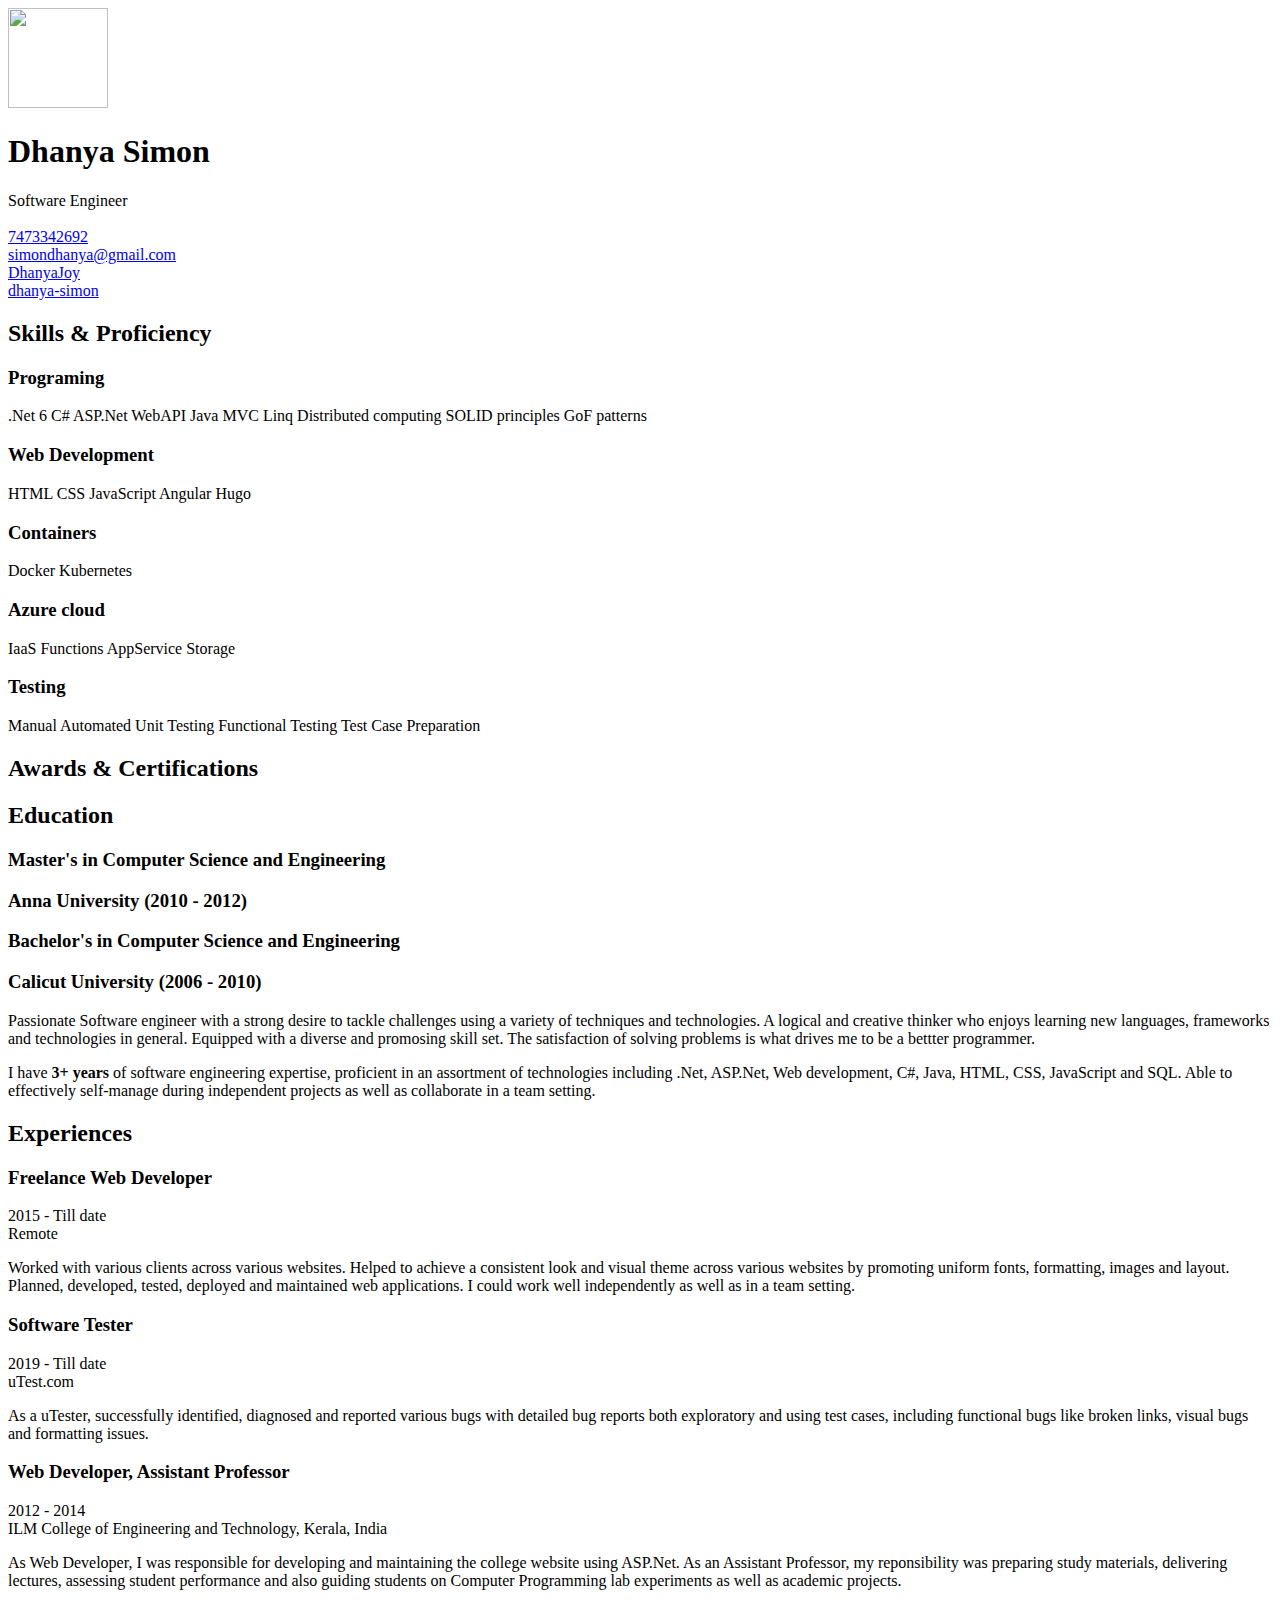
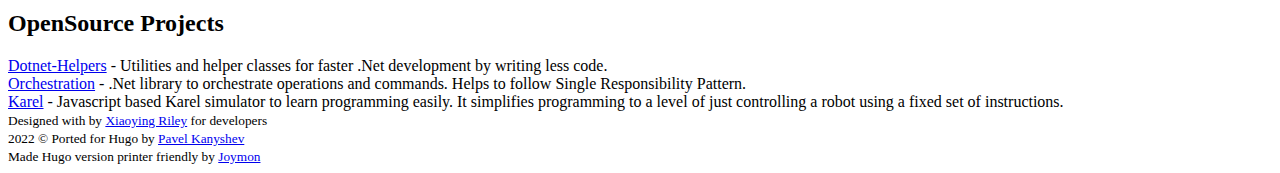
==== index.html @ e0ff5de4 "deploy: 577ab4c03531d220ed5230a04d14c4b8bf893b66" ====
<!doctype html><html lang=en><head><meta name=generator content="Hugo 0.74.2"><title>Dhanya - Single page resume</title><meta charset=utf-8><meta http-equiv=x-ua-compatible content="IE=edge"><meta name=viewport content="width=device-width,initial-scale=1"><meta name=description content="Hugo Responsive Resume/CV Theme for Developers"><meta name=author content="Pavel Kanyshev"><link rel="shortcut icon" href=favicon.ico><link href="https://fonts.googleapis.com/css?family=Roboto:400,500,400italic,300italic,300,500italic,700,700italic,900,900italic" rel=stylesheet type=text/css><link rel=stylesheet href=https://dhanyajoy.github.io/single-page-resume/assets/plugins/bootstrap/css/bootstrap.min.css media=screen><link rel=stylesheet href=https://dhanyajoy.github.io/single-page-resume/assets/plugins/font-awesome/css/font-awesome.css><link id=theme-style rel=stylesheet href=https://dhanyajoy.github.io/single-page-resume/assets/css/styles.css><link id=theme-style rel=stylesheet href=https://dhanyajoy.github.io/single-page-resume/assets/css/styles-1.css><link rel=stylesheet href=/single-page-resume/scss/print.css><script type=application/javascript>var doNotTrack=false;if(!doNotTrack){window.ga=window.ga||function(){(ga.q=ga.q||[]).push(arguments)};ga.l=+new Date;ga('create','UA-XXXXXXX-Y','auto');ga('send','pageview');}</script><script async src=https://www.google-analytics.com/analytics.js></script></head><body><div class=wrapper><div class=sidebar-wrapper><div class=profile-container><img class="profile img-circle" src=https://dhanyajoy.github.io/single-page-resume/assets/images/profile.png alt height=100px width=100px><h1 class=name>Dhanya Simon</h1><div class=tagline>Software Engineer</div><br><i class="fa fa-phone"></i><a href=tel:7473342692>7473342692</a><br><i class="fa fa-envelope"></i><a href=mailto:simondhanya@gmail.com>simondhanya@gmail.com</a></div><div class="contact-container container-block"><div class="list-unstyled contact-list"><i class="fa fa-github"></i><a href=https://github.com/DhanyaJoy>DhanyaJoy</a><br><i class="fa fa-linkedin"></i><a href=https://www.linkedin.com/in/dhanya-simon-265a6922/>dhanya-simon</a><br></div></div><div class="contact-container container-block"><h2 class=container-block-title>Skills & Proficiency</h2><div class=item><h3 class=level-title>Programing</h3><span class="label label-info">.Net 6</span>
<span class="label label-info">C#</span>
<span class="label label-info">ASP.Net WebAPI</span>
<span class="label label-info">Java</span>
<span class="label label-info">MVC</span>
<span class="label label-info">Linq</span>
<span class="label label-info">Distributed computing</span>
<span class="label label-info">SOLID principles</span>
<span class="label label-info">GoF patterns</span></div><div class=item><h3 class=level-title>Web Development</h3><span class="label label-info">HTML</span>
<span class="label label-info">CSS</span>
<span class="label label-info">JavaScript</span>
<span class="label label-info">Angular</span>
<span class="label label-info">Hugo</span></div><div class=item><h3 class=level-title>Containers</h3><span class="label label-info">Docker</span>
<span class="label label-info">Kubernetes</span></div><div class=item><h3 class=level-title>Azure cloud</h3><span class="label label-info">IaaS</span>
<span class="label label-info">Functions</span>
<span class="label label-info">AppService</span>
<span class="label label-info">Storage</span></div><div class=item><h3 class=level-title>Testing</h3><span class="label label-info">Manual</span>
<span class="label label-info">Automated Unit Testing</span>
<span class="label label-info">Functional Testing</span>
<span class="label label-info">Test Case Preparation</span></div></div><div class="language-container container-block"><h2 class=container-block-title>Awards & Certifications</h2></div><div class="education-container container-block"><h2 class=container-block-title>Education</h2><div class=item><h3 class=degree>Master's in Computer Science and Engineering</h3><h3 class=meta>Anna University (2010 - 2012)</h3></div><div class=item><h3 class=degree>Bachelor's in Computer Science and Engineering</h3><h3 class=meta>Calicut University (2006 - 2010)</h3></div></div></div><div class=main-wrapper><section class="section summary-section"><div class=summary><p><p>Passionate Software engineer with a strong desire to tackle challenges using a variety of techniques and technologies. A logical and creative thinker who enjoys learning new languages, frameworks and technologies in general. Equipped with a diverse and promosing skill set. The satisfaction of solving problems is what drives me to be a bettter programmer.</p><p>I have <strong>3+ years</strong> of software engineering expertise, proficient in an assortment of technologies including .Net, ASP.Net, Web development, C#, Java, HTML, CSS, JavaScript and SQL. Able to effectively self-manage during independent projects as well as collaborate in a team setting.</p></p></div></section><div class=hidden></div><div class=hidden></div><section class="section experiences-section"><h2 class=section-title><i class="fa fa-briefcase"></i>Experiences</h2><div class=item><div class=meta><div class=upper-row><h3 class=job-title>Freelance Web Developer</h3><div class=time>2015 - Till date</div></div><div class=company>Remote</div></div><div class=details><p>Worked with various clients across various websites. Helped to achieve a consistent look and visual theme across various websites by promoting uniform fonts, formatting, images and layout. Planned, developed, tested, deployed and maintained web applications. I could work well independently as well as in a team setting.</p></div></div><div class=item><div class=meta><div class=upper-row><h3 class=job-title>Software Tester</h3><div class=time>2019 - Till date</div></div><div class=company>uTest.com</div></div><div class=details><p>As a uTester, successfully identified, diagnosed and reported various bugs with detailed bug reports both exploratory and using test cases, including functional bugs like broken links, visual bugs and formatting issues.</p></div></div><div class=item><div class=meta><div class=upper-row><h3 class=job-title>Web Developer, Assistant Professor</h3><div class=time>2012 - 2014</div></div><div class=company>ILM College of Engineering and Technology, Kerala, India</div></div><div class=details><p>As Web Developer, I was responsible for developing and maintaining the college website using ASP.Net. As an Assistant Professor, my reponsibility was preparing study materials, delivering lectures, assessing student performance and also guiding students on Computer Programming lab experiments as well as academic projects.</p></div></div></section><section class="section projects-section"><h2 class=section-title><i class="fa fa-archive"></i>OpenSource Projects</h2><div class=item><span class=project-title><a href=https://github.com/joymon/dotnet-helpers>Dotnet-Helpers</a></span> - <span class=project-tagline>Utilities and helper classes for faster .Net development by writing less code.</span></div><div class=item><span class=project-title><a href=https://github.com/joymon/Orchestration>Orchestration</a></span> - <span class=project-tagline>.Net library to orchestrate operations and commands. Helps to follow Single Responsibility Pattern.</span></div><div class=item><span class=project-title><a href=https://github.com/joymon/Karel>Karel</a></span> - <span class=project-tagline>Javascript based Karel simulator to learn programming easily. It simplifies programming to a level of just controlling a robot using a fixed set of instructions.</span></div></section></div></div><footer class=footer><div class=text-center><small class=copyright>Designed with <i class="fa fa-heart"></i>by <a href=http://themes.3rdwavemedia.com target=_blank>Xiaoying Riley</a> for developers</small><br><small class=copyright>2022 &copy; Ported for Hugo by <a href=https://github.com/aerohub target=_blank>Pavel Kanyshev</a></small><br><small class=copyright>Made Hugo version printer friendly by <a href=https://github.com/joymon>Joymon</a></small></div></footer><script type=text/javascript src=https://dhanyajoy.github.io/single-page-resume/assets/plugins/jquery-3.6.0.min.js></script><script type=text/javascript src=https://dhanyajoy.github.io/single-page-resume/assets/plugins/bootstrap/js/bootstrap.min.js></script><script type=text/javascript src=https://dhanyajoy.github.io/single-page-resume/assets/js/main.js></script></body></html>
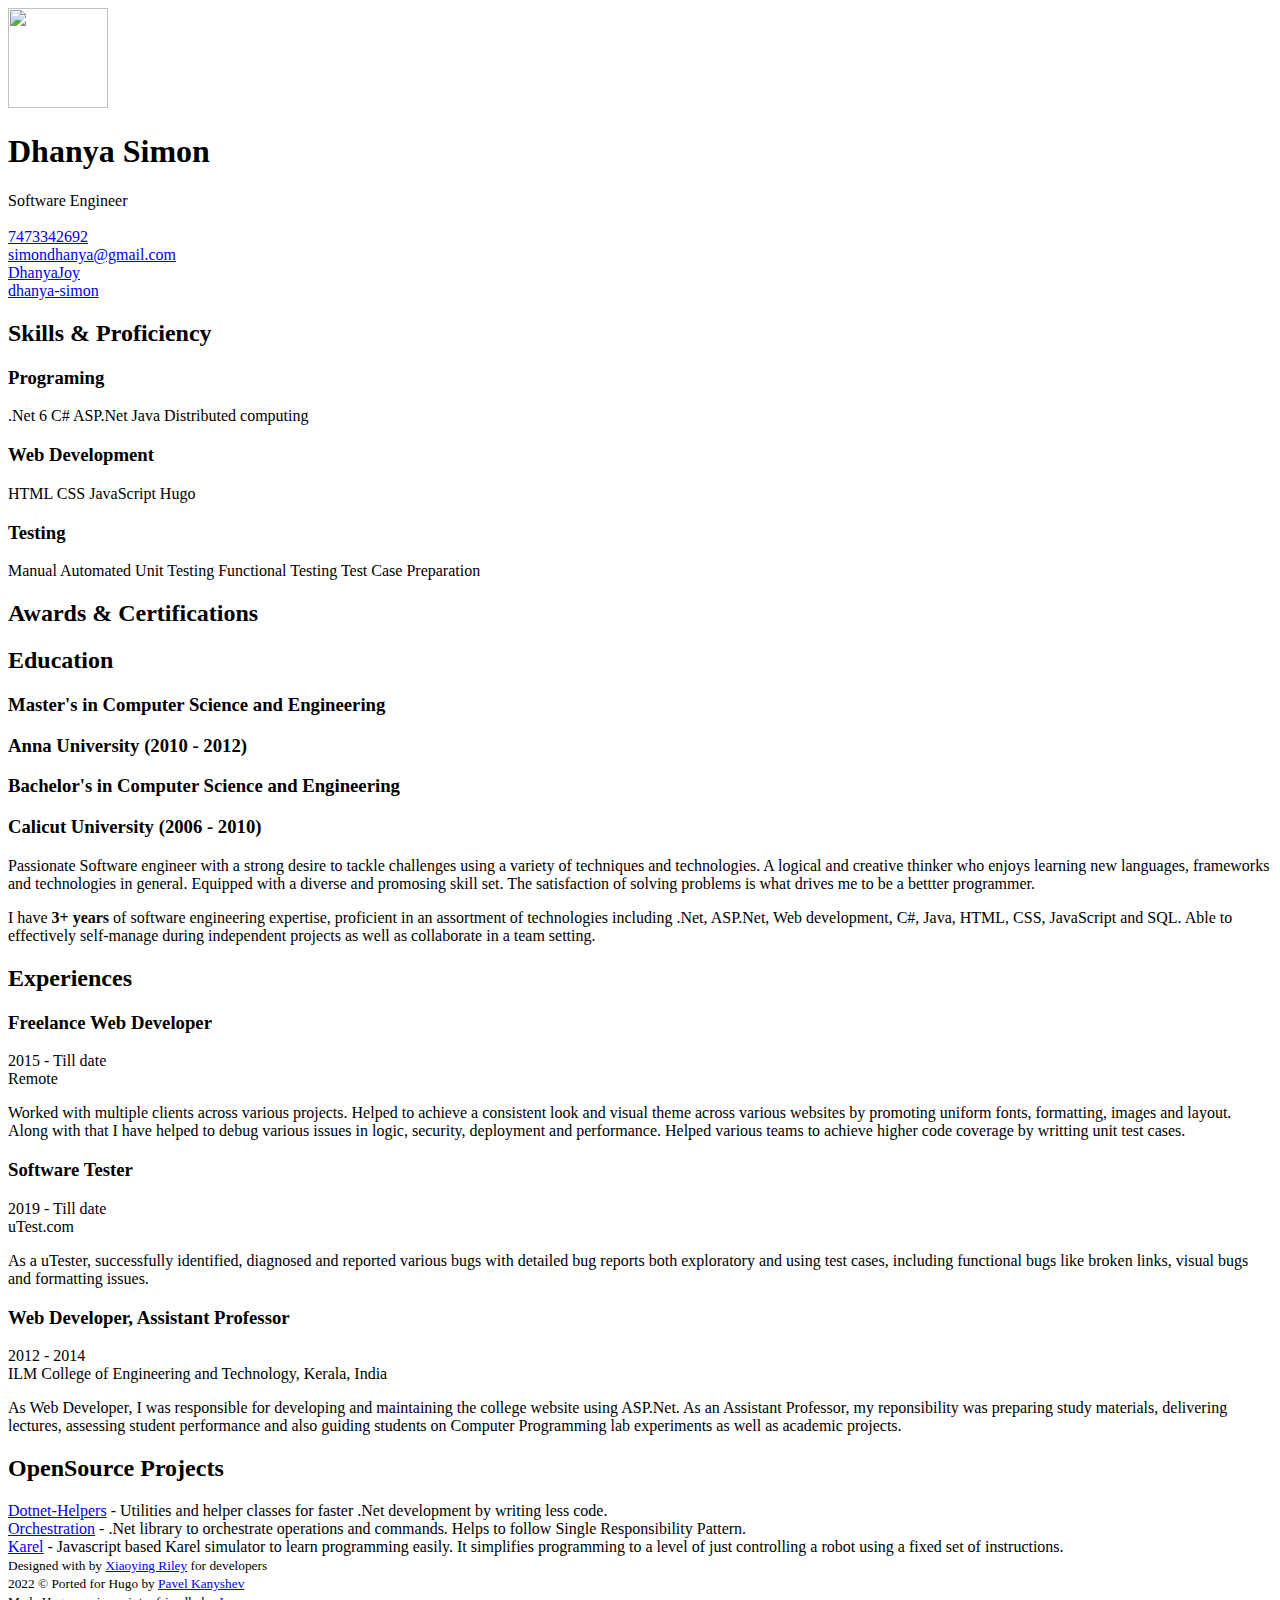
==== commit c6a37cdb: "deploy: 72ad4dbe9fcbbe01ca561e0085a7ff64ce3e8a66" ====
--- a/index.html
+++ b/index.html
@@ -1,20 +1,11 @@
 <!doctype html><html lang=en><head><meta name=generator content="Hugo 0.74.2"><title>Dhanya - Single page resume</title><meta charset=utf-8><meta http-equiv=x-ua-compatible content="IE=edge"><meta name=viewport content="width=device-width,initial-scale=1"><meta name=description content="Hugo Responsive Resume/CV Theme for Developers"><meta name=author content="Pavel Kanyshev"><link rel="shortcut icon" href=favicon.ico><link href="https://fonts.googleapis.com/css?family=Roboto:400,500,400italic,300italic,300,500italic,700,700italic,900,900italic" rel=stylesheet type=text/css><link rel=stylesheet href=https://dhanyajoy.github.io/single-page-resume/assets/plugins/bootstrap/css/bootstrap.min.css media=screen><link rel=stylesheet href=https://dhanyajoy.github.io/single-page-resume/assets/plugins/font-awesome/css/font-awesome.css><link id=theme-style rel=stylesheet href=https://dhanyajoy.github.io/single-page-resume/assets/css/styles.css><link id=theme-style rel=stylesheet href=https://dhanyajoy.github.io/single-page-resume/assets/css/styles-1.css><link rel=stylesheet href=/single-page-resume/scss/print.css><script type=application/javascript>var doNotTrack=false;if(!doNotTrack){window.ga=window.ga||function(){(ga.q=ga.q||[]).push(arguments)};ga.l=+new Date;ga('create','UA-XXXXXXX-Y','auto');ga('send','pageview');}</script><script async src=https://www.google-analytics.com/analytics.js></script></head><body><div class=wrapper><div class=sidebar-wrapper><div class=profile-container><img class="profile img-circle" src=https://dhanyajoy.github.io/single-page-resume/assets/images/profile.png alt height=100px width=100px><h1 class=name>Dhanya Simon</h1><div class=tagline>Software Engineer</div><br><i class="fa fa-phone"></i><a href=tel:7473342692>7473342692</a><br><i class="fa fa-envelope"></i><a href=mailto:simondhanya@gmail.com>simondhanya@gmail.com</a></div><div class="contact-container container-block"><div class="list-unstyled contact-list"><i class="fa fa-github"></i><a href=https://github.com/DhanyaJoy>DhanyaJoy</a><br><i class="fa fa-linkedin"></i><a href=https://www.linkedin.com/in/dhanya-simon-265a6922/>dhanya-simon</a><br></div></div><div class="contact-container container-block"><h2 class=container-block-title>Skills & Proficiency</h2><div class=item><h3 class=level-title>Programing</h3><span class="label label-info">.Net 6</span>
 <span class="label label-info">C#</span>
-<span class="label label-info">ASP.Net WebAPI</span>
+<span class="label label-info">ASP.Net</span>
 <span class="label label-info">Java</span>
-<span class="label label-info">MVC</span>
-<span class="label label-info">Linq</span>
-<span class="label label-info">Distributed computing</span>
-<span class="label label-info">SOLID principles</span>
-<span class="label label-info">GoF patterns</span></div><div class=item><h3 class=level-title>Web Development</h3><span class="label label-info">HTML</span>
+<span class="label label-info">Distributed computing</span></div><div class=item><h3 class=level-title>Web Development</h3><span class="label label-info">HTML</span>
 <span class="label label-info">CSS</span>
 <span class="label label-info">JavaScript</span>
-<span class="label label-info">Angular</span>
-<span class="label label-info">Hugo</span></div><div class=item><h3 class=level-title>Containers</h3><span class="label label-info">Docker</span>
-<span class="label label-info">Kubernetes</span></div><div class=item><h3 class=level-title>Azure cloud</h3><span class="label label-info">IaaS</span>
-<span class="label label-info">Functions</span>
-<span class="label label-info">AppService</span>
-<span class="label label-info">Storage</span></div><div class=item><h3 class=level-title>Testing</h3><span class="label label-info">Manual</span>
+<span class="label label-info">Hugo</span></div><div class=item><h3 class=level-title>Testing</h3><span class="label label-info">Manual</span>
 <span class="label label-info">Automated Unit Testing</span>
 <span class="label label-info">Functional Testing</span>
-<span class="label label-info">Test Case Preparation</span></div></div><div class="language-container container-block"><h2 class=container-block-title>Awards & Certifications</h2></div><div class="education-container container-block"><h2 class=container-block-title>Education</h2><div class=item><h3 class=degree>Master's in Computer Science and Engineering</h3><h3 class=meta>Anna University (2010 - 2012)</h3></div><div class=item><h3 class=degree>Bachelor's in Computer Science and Engineering</h3><h3 class=meta>Calicut University (2006 - 2010)</h3></div></div></div><div class=main-wrapper><section class="section summary-section"><div class=summary><p><p>Passionate Software engineer with a strong desire to tackle challenges using a variety of techniques and technologies. A logical and creative thinker who enjoys learning new languages, frameworks and technologies in general. Equipped with a diverse and promosing skill set. The satisfaction of solving problems is what drives me to be a bettter programmer.</p><p>I have <strong>3+ years</strong> of software engineering expertise, proficient in an assortment of technologies including .Net, ASP.Net, Web development, C#, Java, HTML, CSS, JavaScript and SQL. Able to effectively self-manage during independent projects as well as collaborate in a team setting.</p></p></div></section><div class=hidden></div><div class=hidden></div><section class="section experiences-section"><h2 class=section-title><i class="fa fa-briefcase"></i>Experiences</h2><div class=item><div class=meta><div class=upper-row><h3 class=job-title>Freelance Web Developer</h3><div class=time>2015 - Till date</div></div><div class=company>Remote</div></div><div class=details><p>Worked with various clients across various websites. Helped to achieve a consistent look and visual theme across various websites by promoting uniform fonts, formatting, images and layout. Planned, developed, tested, deployed and maintained web applications. I could work well independently as well as in a team setting.</p></div></div><div class=item><div class=meta><div class=upper-row><h3 class=job-title>Software Tester</h3><div class=time>2019 - Till date</div></div><div class=company>uTest.com</div></div><div class=details><p>As a uTester, successfully identified, diagnosed and reported various bugs with detailed bug reports both exploratory and using test cases, including functional bugs like broken links, visual bugs and formatting issues.</p></div></div><div class=item><div class=meta><div class=upper-row><h3 class=job-title>Web Developer, Assistant Professor</h3><div class=time>2012 - 2014</div></div><div class=company>ILM College of Engineering and Technology, Kerala, India</div></div><div class=details><p>As Web Developer, I was responsible for developing and maintaining the college website using ASP.Net. As an Assistant Professor, my reponsibility was preparing study materials, delivering lectures, assessing student performance and also guiding students on Computer Programming lab experiments as well as academic projects.</p></div></div></section><section class="section projects-section"><h2 class=section-title><i class="fa fa-archive"></i>OpenSource Projects</h2><div class=item><span class=project-title><a href=https://github.com/joymon/dotnet-helpers>Dotnet-Helpers</a></span> - <span class=project-tagline>Utilities and helper classes for faster .Net development by writing less code.</span></div><div class=item><span class=project-title><a href=https://github.com/joymon/Orchestration>Orchestration</a></span> - <span class=project-tagline>.Net library to orchestrate operations and commands. Helps to follow Single Responsibility Pattern.</span></div><div class=item><span class=project-title><a href=https://github.com/joymon/Karel>Karel</a></span> - <span class=project-tagline>Javascript based Karel simulator to learn programming easily. It simplifies programming to a level of just controlling a robot using a fixed set of instructions.</span></div></section></div></div><footer class=footer><div class=text-center><small class=copyright>Designed with <i class="fa fa-heart"></i>by <a href=http://themes.3rdwavemedia.com target=_blank>Xiaoying Riley</a> for developers</small><br><small class=copyright>2022 &copy; Ported for Hugo by <a href=https://github.com/aerohub target=_blank>Pavel Kanyshev</a></small><br><small class=copyright>Made Hugo version printer friendly by <a href=https://github.com/joymon>Joymon</a></small></div></footer><script type=text/javascript src=https://dhanyajoy.github.io/single-page-resume/assets/plugins/jquery-3.6.0.min.js></script><script type=text/javascript src=https://dhanyajoy.github.io/single-page-resume/assets/plugins/bootstrap/js/bootstrap.min.js></script><script type=text/javascript src=https://dhanyajoy.github.io/single-page-resume/assets/js/main.js></script></body></html>+<span class="label label-info">Test Case Preparation</span></div></div><div class="language-container container-block"><h2 class=container-block-title>Awards & Certifications</h2></div><div class="education-container container-block"><h2 class=container-block-title>Education</h2><div class=item><h3 class=degree>Master's in Computer Science and Engineering</h3><h3 class=meta>Anna University (2010 - 2012)</h3></div><div class=item><h3 class=degree>Bachelor's in Computer Science and Engineering</h3><h3 class=meta>Calicut University (2006 - 2010)</h3></div></div></div><div class=main-wrapper><section class="section summary-section"><div class=summary><p><p>Passionate Software engineer with a strong desire to tackle challenges using a variety of techniques and technologies. A logical and creative thinker who enjoys learning new languages, frameworks and technologies in general. Equipped with a diverse and promosing skill set. The satisfaction of solving problems is what drives me to be a bettter programmer.</p><p>I have <strong>3+ years</strong> of software engineering expertise, proficient in an assortment of technologies including .Net, ASP.Net, Web development, C#, Java, HTML, CSS, JavaScript and SQL. Able to effectively self-manage during independent projects as well as collaborate in a team setting.</p></p></div></section><div class=hidden></div><div class=hidden></div><section class="section experiences-section"><h2 class=section-title><i class="fa fa-briefcase"></i>Experiences</h2><div class=item><div class=meta><div class=upper-row><h3 class=job-title>Freelance Web Developer</h3><div class=time>2015 - Till date</div></div><div class=company>Remote</div></div><div class=details><p>Worked with multiple clients across various projects. Helped to achieve a consistent look and visual theme across various websites by promoting uniform fonts, formatting, images and layout. Along with that I have helped to debug various issues in logic, security, deployment and performance. Helped various teams to achieve higher code coverage by writting unit test cases.</p></div></div><div class=item><div class=meta><div class=upper-row><h3 class=job-title>Software Tester</h3><div class=time>2019 - Till date</div></div><div class=company>uTest.com</div></div><div class=details><p>As a uTester, successfully identified, diagnosed and reported various bugs with detailed bug reports both exploratory and using test cases, including functional bugs like broken links, visual bugs and formatting issues.</p></div></div><div class=item><div class=meta><div class=upper-row><h3 class=job-title>Web Developer, Assistant Professor</h3><div class=time>2012 - 2014</div></div><div class=company>ILM College of Engineering and Technology, Kerala, India</div></div><div class=details><p>As Web Developer, I was responsible for developing and maintaining the college website using ASP.Net. As an Assistant Professor, my reponsibility was preparing study materials, delivering lectures, assessing student performance and also guiding students on Computer Programming lab experiments as well as academic projects.</p></div></div></section><section class="section projects-section"><h2 class=section-title><i class="fa fa-archive"></i>OpenSource Projects</h2><div class=item><span class=project-title><a href=https://github.com/joymon/dotnet-helpers>Dotnet-Helpers</a></span> - <span class=project-tagline>Utilities and helper classes for faster .Net development by writing less code.</span></div><div class=item><span class=project-title><a href=https://github.com/joymon/Orchestration>Orchestration</a></span> - <span class=project-tagline>.Net library to orchestrate operations and commands. Helps to follow Single Responsibility Pattern.</span></div><div class=item><span class=project-title><a href=https://github.com/joymon/Karel>Karel</a></span> - <span class=project-tagline>Javascript based Karel simulator to learn programming easily. It simplifies programming to a level of just controlling a robot using a fixed set of instructions.</span></div></section></div></div><footer class=footer><div class=text-center><small class=copyright>Designed with <i class="fa fa-heart"></i>by <a href=http://themes.3rdwavemedia.com target=_blank>Xiaoying Riley</a> for developers</small><br><small class=copyright>2022 &copy; Ported for Hugo by <a href=https://github.com/aerohub target=_blank>Pavel Kanyshev</a></small><br><small class=copyright>Made Hugo version printer friendly by <a href=https://github.com/joymon>Joymon</a></small></div></footer><script type=text/javascript src=https://dhanyajoy.github.io/single-page-resume/assets/plugins/jquery-3.6.0.min.js></script><script type=text/javascript src=https://dhanyajoy.github.io/single-page-resume/assets/plugins/bootstrap/js/bootstrap.min.js></script><script type=text/javascript src=https://dhanyajoy.github.io/single-page-resume/assets/js/main.js></script></body></html>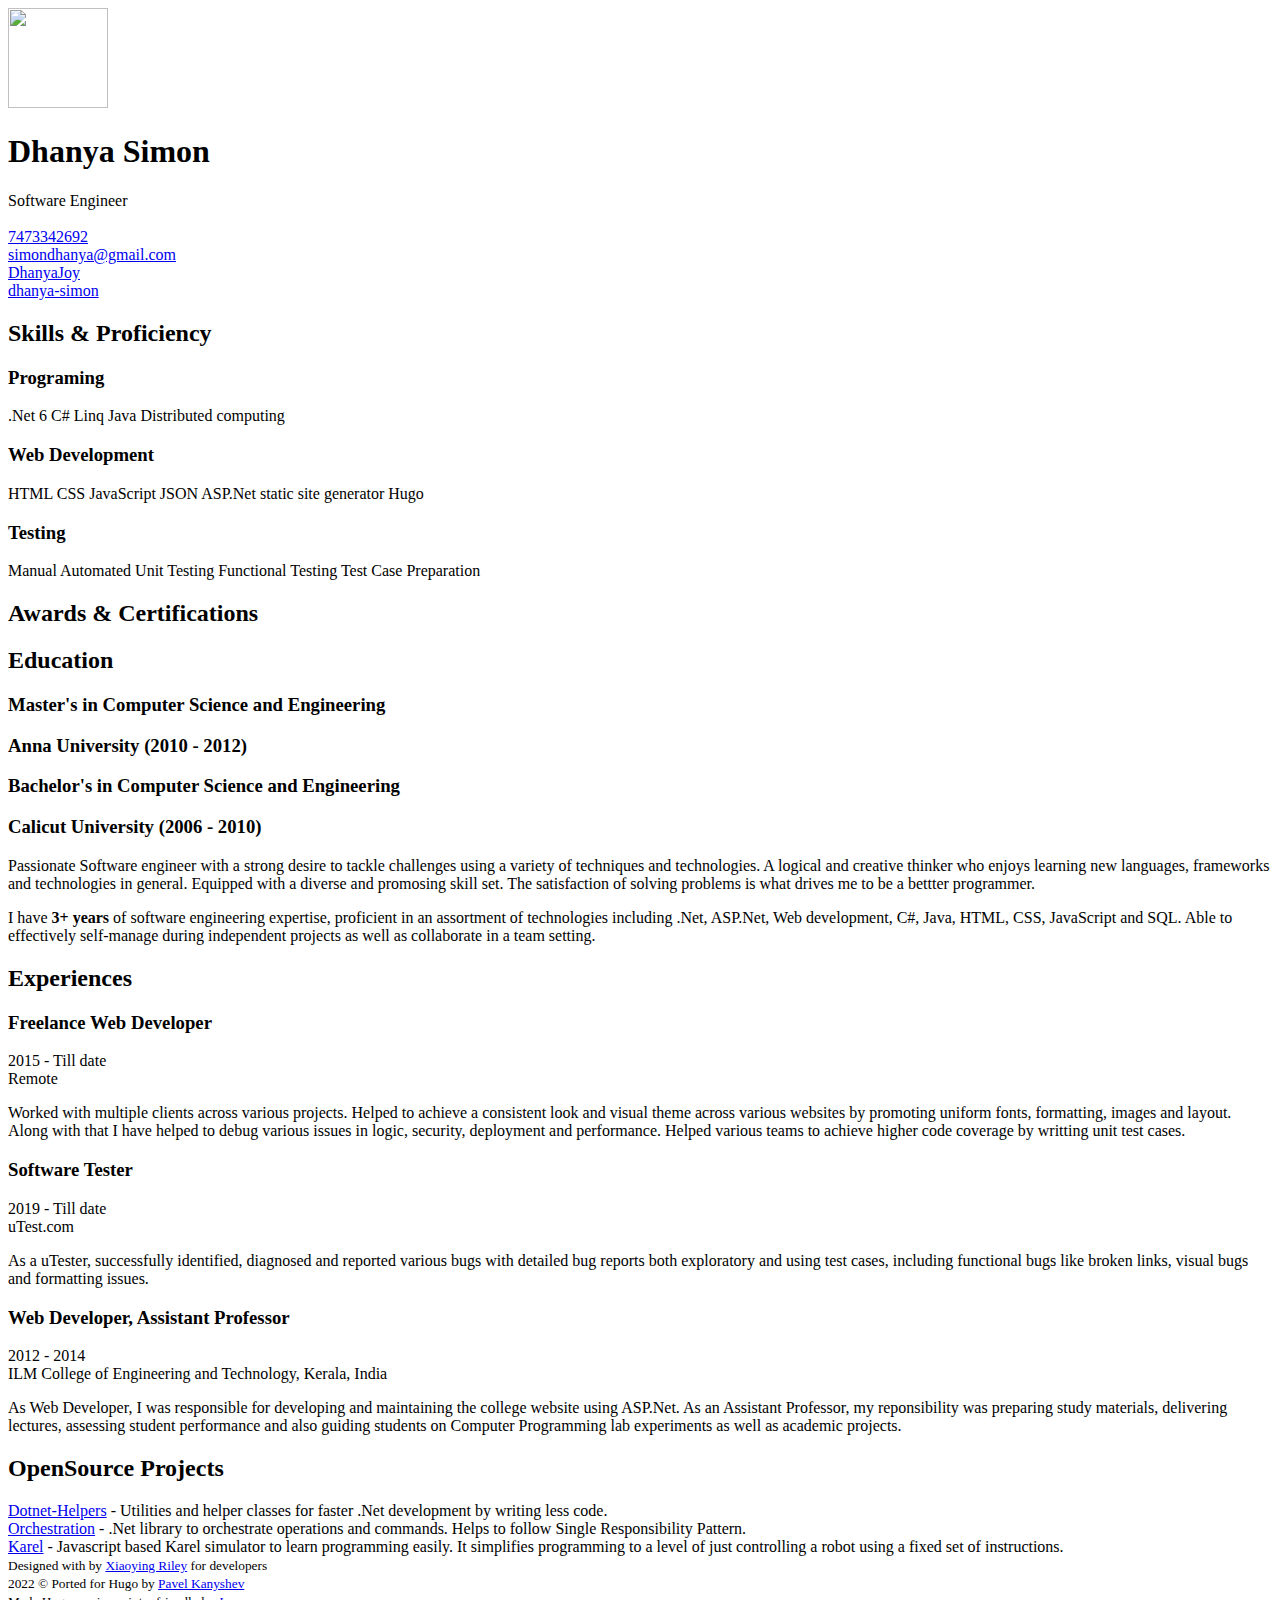
==== commit a46b1ef7: "deploy: a1fa1b0b2c3e336eeeb4b92f856b5f243729e90b" ====
--- a/index.html
+++ b/index.html
@@ -1,10 +1,13 @@
 <!doctype html><html lang=en><head><meta name=generator content="Hugo 0.74.2"><title>Dhanya - Single page resume</title><meta charset=utf-8><meta http-equiv=x-ua-compatible content="IE=edge"><meta name=viewport content="width=device-width,initial-scale=1"><meta name=description content="Hugo Responsive Resume/CV Theme for Developers"><meta name=author content="Pavel Kanyshev"><link rel="shortcut icon" href=favicon.ico><link href="https://fonts.googleapis.com/css?family=Roboto:400,500,400italic,300italic,300,500italic,700,700italic,900,900italic" rel=stylesheet type=text/css><link rel=stylesheet href=https://dhanyajoy.github.io/single-page-resume/assets/plugins/bootstrap/css/bootstrap.min.css media=screen><link rel=stylesheet href=https://dhanyajoy.github.io/single-page-resume/assets/plugins/font-awesome/css/font-awesome.css><link id=theme-style rel=stylesheet href=https://dhanyajoy.github.io/single-page-resume/assets/css/styles.css><link id=theme-style rel=stylesheet href=https://dhanyajoy.github.io/single-page-resume/assets/css/styles-1.css><link rel=stylesheet href=/single-page-resume/scss/print.css><script type=application/javascript>var doNotTrack=false;if(!doNotTrack){window.ga=window.ga||function(){(ga.q=ga.q||[]).push(arguments)};ga.l=+new Date;ga('create','UA-XXXXXXX-Y','auto');ga('send','pageview');}</script><script async src=https://www.google-analytics.com/analytics.js></script></head><body><div class=wrapper><div class=sidebar-wrapper><div class=profile-container><img class="profile img-circle" src=https://dhanyajoy.github.io/single-page-resume/assets/images/profile.png alt height=100px width=100px><h1 class=name>Dhanya Simon</h1><div class=tagline>Software Engineer</div><br><i class="fa fa-phone"></i><a href=tel:7473342692>7473342692</a><br><i class="fa fa-envelope"></i><a href=mailto:simondhanya@gmail.com>simondhanya@gmail.com</a></div><div class="contact-container container-block"><div class="list-unstyled contact-list"><i class="fa fa-github"></i><a href=https://github.com/DhanyaJoy>DhanyaJoy</a><br><i class="fa fa-linkedin"></i><a href=https://www.linkedin.com/in/dhanya-simon-265a6922/>dhanya-simon</a><br></div></div><div class="contact-container container-block"><h2 class=container-block-title>Skills & Proficiency</h2><div class=item><h3 class=level-title>Programing</h3><span class="label label-info">.Net 6</span>
 <span class="label label-info">C#</span>
-<span class="label label-info">ASP.Net</span>
+<span class="label label-info">Linq</span>
 <span class="label label-info">Java</span>
 <span class="label label-info">Distributed computing</span></div><div class=item><h3 class=level-title>Web Development</h3><span class="label label-info">HTML</span>
 <span class="label label-info">CSS</span>
 <span class="label label-info">JavaScript</span>
+<span class="label label-info">JSON</span>
+<span class="label label-info">ASP.Net</span>
+<span class="label label-info">static site generator</span>
 <span class="label label-info">Hugo</span></div><div class=item><h3 class=level-title>Testing</h3><span class="label label-info">Manual</span>
 <span class="label label-info">Automated Unit Testing</span>
 <span class="label label-info">Functional Testing</span>
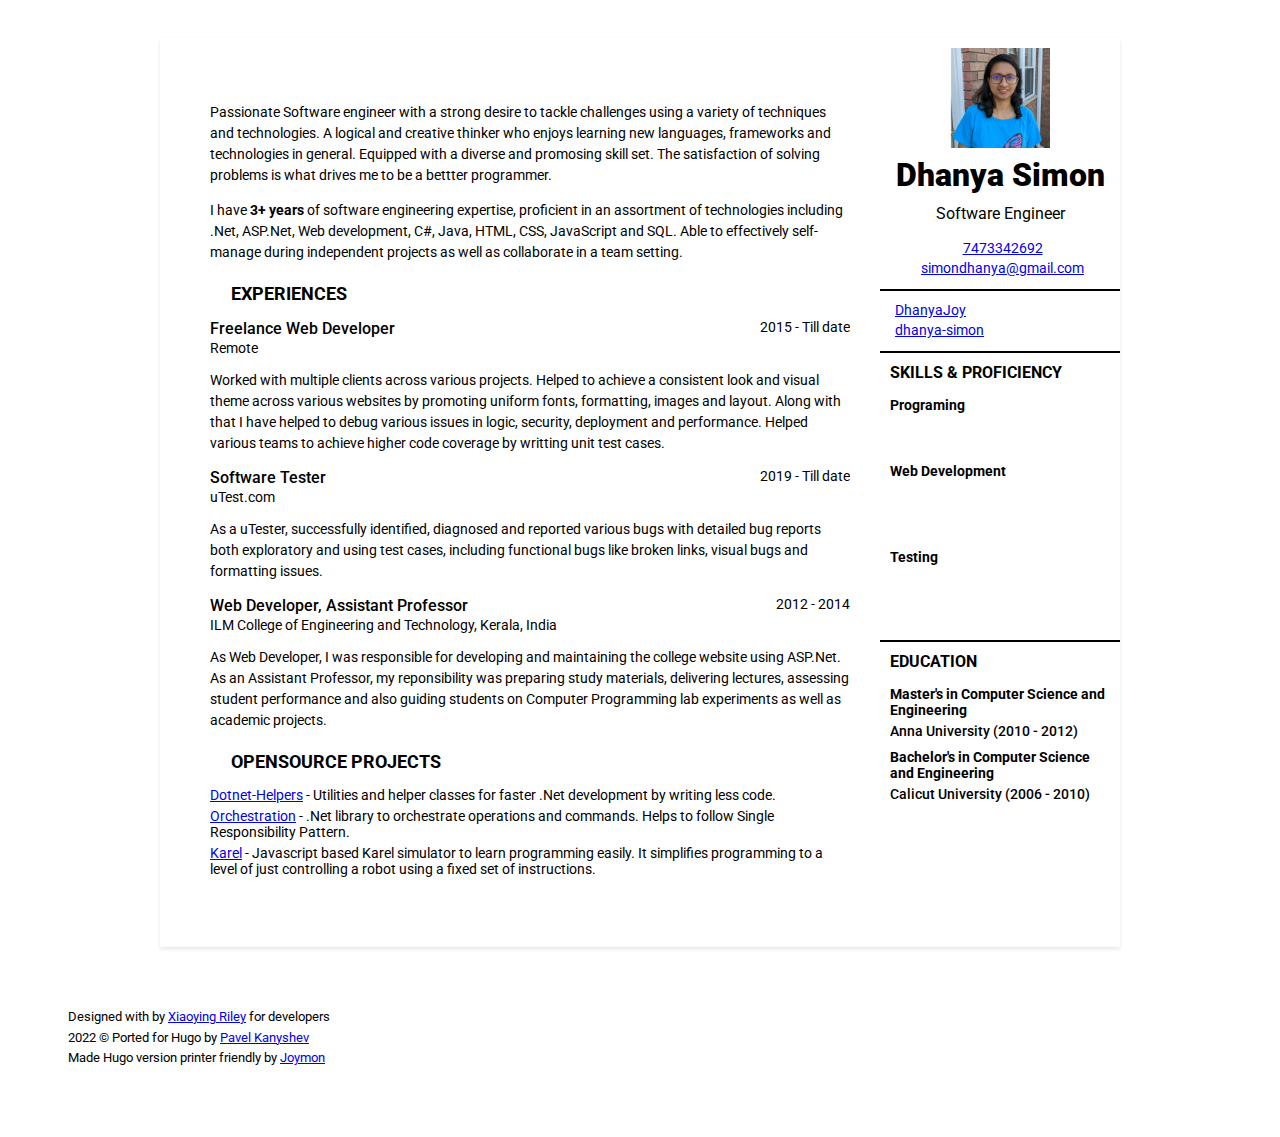
==== commit b8ee8caa: "deploy: 520f75b628960ce25f3d305a7f9c709a71f771ee" ====
--- a/index.html
+++ b/index.html
@@ -1,4 +1,4 @@
-<!doctype html><html lang=en><head><meta name=generator content="Hugo 0.74.2"><title>Dhanya - Single page resume</title><meta charset=utf-8><meta http-equiv=x-ua-compatible content="IE=edge"><meta name=viewport content="width=device-width,initial-scale=1"><meta name=description content="Hugo Responsive Resume/CV Theme for Developers"><meta name=author content="Pavel Kanyshev"><link rel="shortcut icon" href=favicon.ico><link href="https://fonts.googleapis.com/css?family=Roboto:400,500,400italic,300italic,300,500italic,700,700italic,900,900italic" rel=stylesheet type=text/css><link rel=stylesheet href=https://dhanyajoy.github.io/single-page-resume/assets/plugins/bootstrap/css/bootstrap.min.css media=screen><link rel=stylesheet href=https://dhanyajoy.github.io/single-page-resume/assets/plugins/font-awesome/css/font-awesome.css><link id=theme-style rel=stylesheet href=https://dhanyajoy.github.io/single-page-resume/assets/css/styles.css><link id=theme-style rel=stylesheet href=https://dhanyajoy.github.io/single-page-resume/assets/css/styles-1.css><link rel=stylesheet href=/single-page-resume/scss/print.css><script type=application/javascript>var doNotTrack=false;if(!doNotTrack){window.ga=window.ga||function(){(ga.q=ga.q||[]).push(arguments)};ga.l=+new Date;ga('create','UA-XXXXXXX-Y','auto');ga('send','pageview');}</script><script async src=https://www.google-analytics.com/analytics.js></script></head><body><div class=wrapper><div class=sidebar-wrapper><div class=profile-container><img class="profile img-circle" src=https://dhanyajoy.github.io/single-page-resume/assets/images/profile.png alt height=100px width=100px><h1 class=name>Dhanya Simon</h1><div class=tagline>Software Engineer</div><br><i class="fa fa-phone"></i><a href=tel:7473342692>7473342692</a><br><i class="fa fa-envelope"></i><a href=mailto:simondhanya@gmail.com>simondhanya@gmail.com</a></div><div class="contact-container container-block"><div class="list-unstyled contact-list"><i class="fa fa-github"></i><a href=https://github.com/DhanyaJoy>DhanyaJoy</a><br><i class="fa fa-linkedin"></i><a href=https://www.linkedin.com/in/dhanya-simon-265a6922/>dhanya-simon</a><br></div></div><div class="contact-container container-block"><h2 class=container-block-title>Skills & Proficiency</h2><div class=item><h3 class=level-title>Programing</h3><span class="label label-info">.Net 6</span>
+<!doctype html><html lang=en><head><meta name=generator content="Hugo 0.74.2"><title>Dhanya - Single page resume</title><meta charset=utf-8><meta http-equiv=x-ua-compatible content="IE=edge"><meta name=viewport content="width=device-width,initial-scale=1"><meta name=description content="Hugo Responsive Resume/CV Theme for Developers"><meta name=author content="Pavel Kanyshev"><link rel="shortcut icon" href=favicon.ico><link href="https://fonts.googleapis.com/css?family=Roboto:400,500,400italic,300italic,300,500italic,700,700italic,900,900italic" rel=stylesheet type=text/css><link rel=stylesheet href=https://dhanyajoy.github.io/single-page-resume/assets/plugins/bootstrap/css/bootstrap.min.css media=screen><link rel=stylesheet href=https://dhanyajoy.github.io/single-page-resume/assets/plugins/font-awesome/css/font-awesome.css><link id=theme-style rel=stylesheet href=https://dhanyajoy.github.io/single-page-resume/assets/css/styles.css><link id=theme-style rel=stylesheet href=https://dhanyajoy.github.io/single-page-resume/assets/css/styles-6.css><link rel=stylesheet href=/single-page-resume/scss/print.css><script type=application/javascript>var doNotTrack=false;if(!doNotTrack){window.ga=window.ga||function(){(ga.q=ga.q||[]).push(arguments)};ga.l=+new Date;ga('create','UA-XXXXXXX-Y','auto');ga('send','pageview');}</script><script async src=https://www.google-analytics.com/analytics.js></script></head><body><div class=wrapper><div class=sidebar-wrapper><div class=profile-container><img class="profile img-circle" src=https://dhanyajoy.github.io/single-page-resume/assets/images/profile.png alt height=100px width=100px><h1 class=name>Dhanya Simon</h1><div class=tagline>Software Engineer</div><br><i class="fa fa-phone"></i><a href=tel:7473342692>7473342692</a><br><i class="fa fa-envelope"></i><a href=mailto:simondhanya@gmail.com>simondhanya@gmail.com</a></div><div class="contact-container container-block"><div class="list-unstyled contact-list"><i class="fa fa-github"></i><a href=https://github.com/DhanyaJoy>DhanyaJoy</a><br><i class="fa fa-linkedin"></i><a href=https://www.linkedin.com/in/dhanya-simon-265a6922/>dhanya-simon</a><br></div></div><div class="contact-container container-block"><h2 class=container-block-title>Skills & Proficiency</h2><div class=item><h3 class=level-title>Programing</h3><span class="label label-info">.Net 6</span>
 <span class="label label-info">C#</span>
 <span class="label label-info">Linq</span>
 <span class="label label-info">Java</span>
@@ -11,4 +11,4 @@
 <span class="label label-info">Hugo</span></div><div class=item><h3 class=level-title>Testing</h3><span class="label label-info">Manual</span>
 <span class="label label-info">Automated Unit Testing</span>
 <span class="label label-info">Functional Testing</span>
-<span class="label label-info">Test Case Preparation</span></div></div><div class="language-container container-block"><h2 class=container-block-title>Awards & Certifications</h2></div><div class="education-container container-block"><h2 class=container-block-title>Education</h2><div class=item><h3 class=degree>Master's in Computer Science and Engineering</h3><h3 class=meta>Anna University (2010 - 2012)</h3></div><div class=item><h3 class=degree>Bachelor's in Computer Science and Engineering</h3><h3 class=meta>Calicut University (2006 - 2010)</h3></div></div></div><div class=main-wrapper><section class="section summary-section"><div class=summary><p><p>Passionate Software engineer with a strong desire to tackle challenges using a variety of techniques and technologies. A logical and creative thinker who enjoys learning new languages, frameworks and technologies in general. Equipped with a diverse and promosing skill set. The satisfaction of solving problems is what drives me to be a bettter programmer.</p><p>I have <strong>3+ years</strong> of software engineering expertise, proficient in an assortment of technologies including .Net, ASP.Net, Web development, C#, Java, HTML, CSS, JavaScript and SQL. Able to effectively self-manage during independent projects as well as collaborate in a team setting.</p></p></div></section><div class=hidden></div><div class=hidden></div><section class="section experiences-section"><h2 class=section-title><i class="fa fa-briefcase"></i>Experiences</h2><div class=item><div class=meta><div class=upper-row><h3 class=job-title>Freelance Web Developer</h3><div class=time>2015 - Till date</div></div><div class=company>Remote</div></div><div class=details><p>Worked with multiple clients across various projects. Helped to achieve a consistent look and visual theme across various websites by promoting uniform fonts, formatting, images and layout. Along with that I have helped to debug various issues in logic, security, deployment and performance. Helped various teams to achieve higher code coverage by writting unit test cases.</p></div></div><div class=item><div class=meta><div class=upper-row><h3 class=job-title>Software Tester</h3><div class=time>2019 - Till date</div></div><div class=company>uTest.com</div></div><div class=details><p>As a uTester, successfully identified, diagnosed and reported various bugs with detailed bug reports both exploratory and using test cases, including functional bugs like broken links, visual bugs and formatting issues.</p></div></div><div class=item><div class=meta><div class=upper-row><h3 class=job-title>Web Developer, Assistant Professor</h3><div class=time>2012 - 2014</div></div><div class=company>ILM College of Engineering and Technology, Kerala, India</div></div><div class=details><p>As Web Developer, I was responsible for developing and maintaining the college website using ASP.Net. As an Assistant Professor, my reponsibility was preparing study materials, delivering lectures, assessing student performance and also guiding students on Computer Programming lab experiments as well as academic projects.</p></div></div></section><section class="section projects-section"><h2 class=section-title><i class="fa fa-archive"></i>OpenSource Projects</h2><div class=item><span class=project-title><a href=https://github.com/joymon/dotnet-helpers>Dotnet-Helpers</a></span> - <span class=project-tagline>Utilities and helper classes for faster .Net development by writing less code.</span></div><div class=item><span class=project-title><a href=https://github.com/joymon/Orchestration>Orchestration</a></span> - <span class=project-tagline>.Net library to orchestrate operations and commands. Helps to follow Single Responsibility Pattern.</span></div><div class=item><span class=project-title><a href=https://github.com/joymon/Karel>Karel</a></span> - <span class=project-tagline>Javascript based Karel simulator to learn programming easily. It simplifies programming to a level of just controlling a robot using a fixed set of instructions.</span></div></section></div></div><footer class=footer><div class=text-center><small class=copyright>Designed with <i class="fa fa-heart"></i>by <a href=http://themes.3rdwavemedia.com target=_blank>Xiaoying Riley</a> for developers</small><br><small class=copyright>2022 &copy; Ported for Hugo by <a href=https://github.com/aerohub target=_blank>Pavel Kanyshev</a></small><br><small class=copyright>Made Hugo version printer friendly by <a href=https://github.com/joymon>Joymon</a></small></div></footer><script type=text/javascript src=https://dhanyajoy.github.io/single-page-resume/assets/plugins/jquery-3.6.0.min.js></script><script type=text/javascript src=https://dhanyajoy.github.io/single-page-resume/assets/plugins/bootstrap/js/bootstrap.min.js></script><script type=text/javascript src=https://dhanyajoy.github.io/single-page-resume/assets/js/main.js></script></body></html>+<span class="label label-info">Test Case Preparation</span></div></div><div class="education-container container-block"><h2 class=container-block-title>Education</h2><div class=item><h3 class=degree>Master's in Computer Science and Engineering</h3><h3 class=meta>Anna University (2010 - 2012)</h3></div><div class=item><h3 class=degree>Bachelor's in Computer Science and Engineering</h3><h3 class=meta>Calicut University (2006 - 2010)</h3></div></div></div><div class=main-wrapper><section class="section summary-section"><div class=summary><p><p>Passionate Software engineer with a strong desire to tackle challenges using a variety of techniques and technologies. A logical and creative thinker who enjoys learning new languages, frameworks and technologies in general. Equipped with a diverse and promosing skill set. The satisfaction of solving problems is what drives me to be a bettter programmer.</p><p>I have <strong>3+ years</strong> of software engineering expertise, proficient in an assortment of technologies including .Net, ASP.Net, Web development, C#, Java, HTML, CSS, JavaScript and SQL. Able to effectively self-manage during independent projects as well as collaborate in a team setting.</p></p></div></section><div class=hidden></div><div class=hidden></div><section class="section experiences-section"><h2 class=section-title><i class="fa fa-briefcase"></i>Experiences</h2><div class=item><div class=meta><div class=upper-row><h3 class=job-title>Freelance Web Developer</h3><div class=time>2015 - Till date</div></div><div class=company>Remote</div></div><div class=details><p>Worked with multiple clients across various projects. Helped to achieve a consistent look and visual theme across various websites by promoting uniform fonts, formatting, images and layout. Along with that I have helped to debug various issues in logic, security, deployment and performance. Helped various teams to achieve higher code coverage by writting unit test cases.</p></div></div><div class=item><div class=meta><div class=upper-row><h3 class=job-title>Software Tester</h3><div class=time>2019 - Till date</div></div><div class=company>uTest.com</div></div><div class=details><p>As a uTester, successfully identified, diagnosed and reported various bugs with detailed bug reports both exploratory and using test cases, including functional bugs like broken links, visual bugs and formatting issues.</p></div></div><div class=item><div class=meta><div class=upper-row><h3 class=job-title>Web Developer, Assistant Professor</h3><div class=time>2012 - 2014</div></div><div class=company>ILM College of Engineering and Technology, Kerala, India</div></div><div class=details><p>As Web Developer, I was responsible for developing and maintaining the college website using ASP.Net. As an Assistant Professor, my reponsibility was preparing study materials, delivering lectures, assessing student performance and also guiding students on Computer Programming lab experiments as well as academic projects.</p></div></div></section><section class="section projects-section"><h2 class=section-title><i class="fa fa-archive"></i>OpenSource Projects</h2><div class=item><span class=project-title><a href=https://github.com/joymon/dotnet-helpers>Dotnet-Helpers</a></span> - <span class=project-tagline>Utilities and helper classes for faster .Net development by writing less code.</span></div><div class=item><span class=project-title><a href=https://github.com/joymon/Orchestration>Orchestration</a></span> - <span class=project-tagline>.Net library to orchestrate operations and commands. Helps to follow Single Responsibility Pattern.</span></div><div class=item><span class=project-title><a href=https://github.com/joymon/Karel>Karel</a></span> - <span class=project-tagline>Javascript based Karel simulator to learn programming easily. It simplifies programming to a level of just controlling a robot using a fixed set of instructions.</span></div></section></div></div><footer class=footer><div class=text-center><small class=copyright>Designed with <i class="fa fa-heart"></i>by <a href=http://themes.3rdwavemedia.com target=_blank>Xiaoying Riley</a> for developers</small><br><small class=copyright>2022 &copy; Ported for Hugo by <a href=https://github.com/aerohub target=_blank>Pavel Kanyshev</a></small><br><small class=copyright>Made Hugo version printer friendly by <a href=https://github.com/joymon>Joymon</a></small></div></footer><script type=text/javascript src=https://dhanyajoy.github.io/single-page-resume/assets/plugins/jquery-3.6.0.min.js></script><script type=text/javascript src=https://dhanyajoy.github.io/single-page-resume/assets/plugins/bootstrap/js/bootstrap.min.js></script><script type=text/javascript src=https://dhanyajoy.github.io/single-page-resume/assets/js/main.js></script></body></html>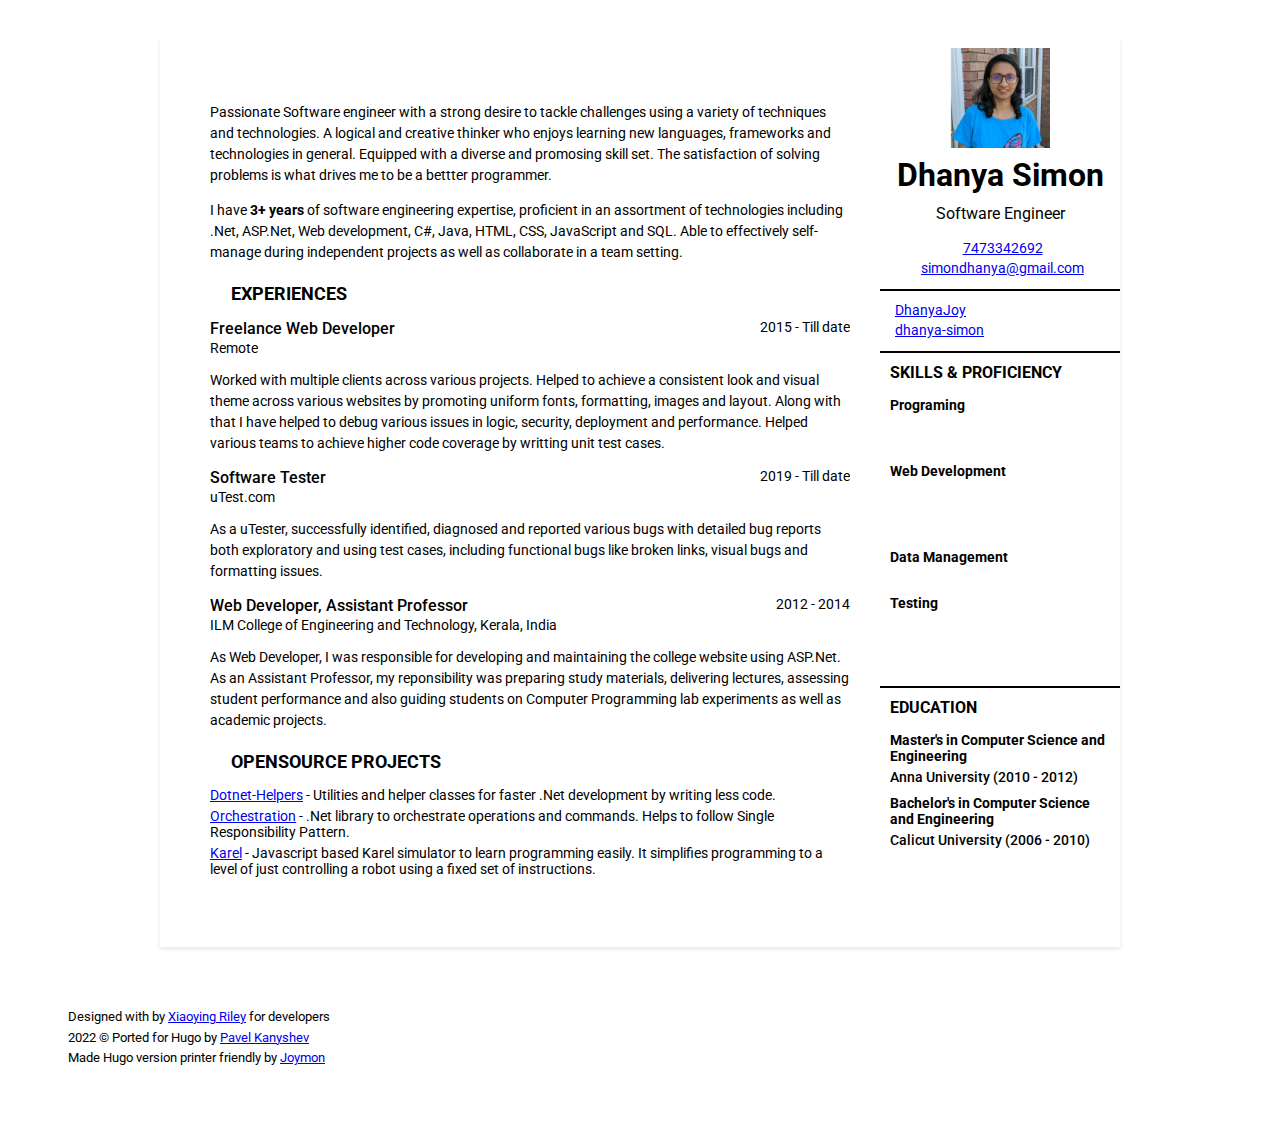
==== commit 8dd2070e: "deploy: 2cecbe7f52b4aa1a0cea2e42b8d830a28985be5e" ====
--- a/index.html
+++ b/index.html
@@ -8,7 +8,8 @@
 <span class="label label-info">JSON</span>
 <span class="label label-info">ASP.Net</span>
 <span class="label label-info">static site generator</span>
-<span class="label label-info">Hugo</span></div><div class=item><h3 class=level-title>Testing</h3><span class="label label-info">Manual</span>
+<span class="label label-info">Hugo</span></div><div class=item><h3 class=level-title>Data Management</h3><span class="label label-info">SQL</span>
+<span class="label label-info">Microsoft SQL Server</span></div><div class=item><h3 class=level-title>Testing</h3><span class="label label-info">Manual</span>
 <span class="label label-info">Automated Unit Testing</span>
 <span class="label label-info">Functional Testing</span>
 <span class="label label-info">Test Case Preparation</span></div></div><div class="education-container container-block"><h2 class=container-block-title>Education</h2><div class=item><h3 class=degree>Master's in Computer Science and Engineering</h3><h3 class=meta>Anna University (2010 - 2012)</h3></div><div class=item><h3 class=degree>Bachelor's in Computer Science and Engineering</h3><h3 class=meta>Calicut University (2006 - 2010)</h3></div></div></div><div class=main-wrapper><section class="section summary-section"><div class=summary><p><p>Passionate Software engineer with a strong desire to tackle challenges using a variety of techniques and technologies. A logical and creative thinker who enjoys learning new languages, frameworks and technologies in general. Equipped with a diverse and promosing skill set. The satisfaction of solving problems is what drives me to be a bettter programmer.</p><p>I have <strong>3+ years</strong> of software engineering expertise, proficient in an assortment of technologies including .Net, ASP.Net, Web development, C#, Java, HTML, CSS, JavaScript and SQL. Able to effectively self-manage during independent projects as well as collaborate in a team setting.</p></p></div></section><div class=hidden></div><div class=hidden></div><section class="section experiences-section"><h2 class=section-title><i class="fa fa-briefcase"></i>Experiences</h2><div class=item><div class=meta><div class=upper-row><h3 class=job-title>Freelance Web Developer</h3><div class=time>2015 - Till date</div></div><div class=company>Remote</div></div><div class=details><p>Worked with multiple clients across various projects. Helped to achieve a consistent look and visual theme across various websites by promoting uniform fonts, formatting, images and layout. Along with that I have helped to debug various issues in logic, security, deployment and performance. Helped various teams to achieve higher code coverage by writting unit test cases.</p></div></div><div class=item><div class=meta><div class=upper-row><h3 class=job-title>Software Tester</h3><div class=time>2019 - Till date</div></div><div class=company>uTest.com</div></div><div class=details><p>As a uTester, successfully identified, diagnosed and reported various bugs with detailed bug reports both exploratory and using test cases, including functional bugs like broken links, visual bugs and formatting issues.</p></div></div><div class=item><div class=meta><div class=upper-row><h3 class=job-title>Web Developer, Assistant Professor</h3><div class=time>2012 - 2014</div></div><div class=company>ILM College of Engineering and Technology, Kerala, India</div></div><div class=details><p>As Web Developer, I was responsible for developing and maintaining the college website using ASP.Net. As an Assistant Professor, my reponsibility was preparing study materials, delivering lectures, assessing student performance and also guiding students on Computer Programming lab experiments as well as academic projects.</p></div></div></section><section class="section projects-section"><h2 class=section-title><i class="fa fa-archive"></i>OpenSource Projects</h2><div class=item><span class=project-title><a href=https://github.com/joymon/dotnet-helpers>Dotnet-Helpers</a></span> - <span class=project-tagline>Utilities and helper classes for faster .Net development by writing less code.</span></div><div class=item><span class=project-title><a href=https://github.com/joymon/Orchestration>Orchestration</a></span> - <span class=project-tagline>.Net library to orchestrate operations and commands. Helps to follow Single Responsibility Pattern.</span></div><div class=item><span class=project-title><a href=https://github.com/joymon/Karel>Karel</a></span> - <span class=project-tagline>Javascript based Karel simulator to learn programming easily. It simplifies programming to a level of just controlling a robot using a fixed set of instructions.</span></div></section></div></div><footer class=footer><div class=text-center><small class=copyright>Designed with <i class="fa fa-heart"></i>by <a href=http://themes.3rdwavemedia.com target=_blank>Xiaoying Riley</a> for developers</small><br><small class=copyright>2022 &copy; Ported for Hugo by <a href=https://github.com/aerohub target=_blank>Pavel Kanyshev</a></small><br><small class=copyright>Made Hugo version printer friendly by <a href=https://github.com/joymon>Joymon</a></small></div></footer><script type=text/javascript src=https://dhanyajoy.github.io/single-page-resume/assets/plugins/jquery-3.6.0.min.js></script><script type=text/javascript src=https://dhanyajoy.github.io/single-page-resume/assets/plugins/bootstrap/js/bootstrap.min.js></script><script type=text/javascript src=https://dhanyajoy.github.io/single-page-resume/assets/js/main.js></script></body></html>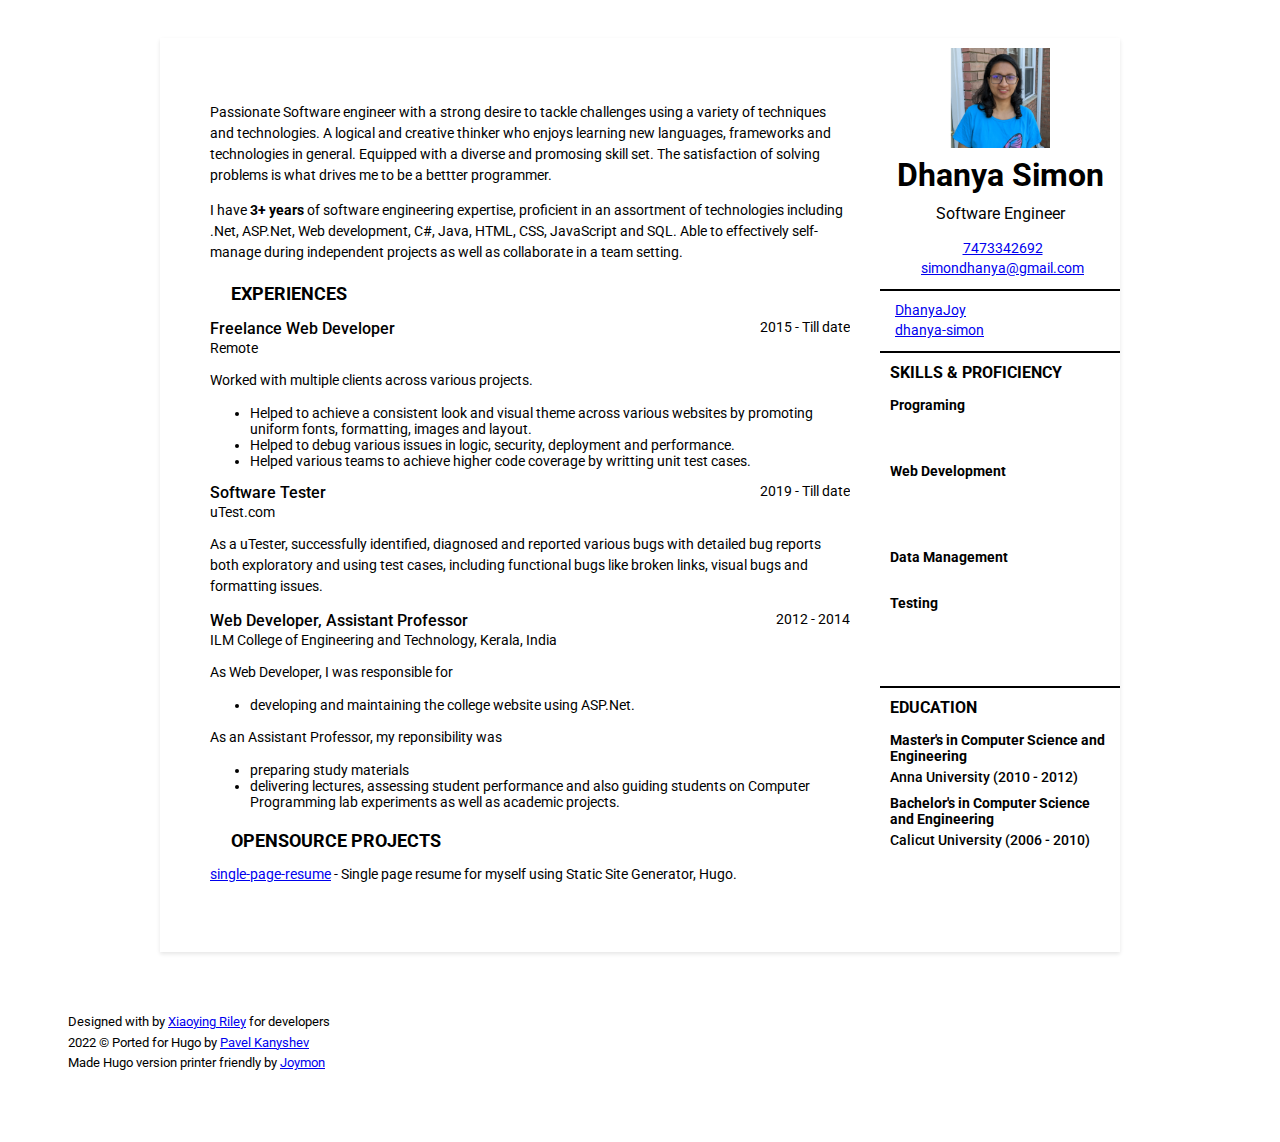
==== commit a94dc895: "deploy: 8a21d7a4c21674134385faaf5509e3bbf52c1073" ====
--- a/index.html
+++ b/index.html
@@ -12,4 +12,4 @@
 <span class="label label-info">Microsoft SQL Server</span></div><div class=item><h3 class=level-title>Testing</h3><span class="label label-info">Manual</span>
 <span class="label label-info">Automated Unit Testing</span>
 <span class="label label-info">Functional Testing</span>
-<span class="label label-info">Test Case Preparation</span></div></div><div class="education-container container-block"><h2 class=container-block-title>Education</h2><div class=item><h3 class=degree>Master's in Computer Science and Engineering</h3><h3 class=meta>Anna University (2010 - 2012)</h3></div><div class=item><h3 class=degree>Bachelor's in Computer Science and Engineering</h3><h3 class=meta>Calicut University (2006 - 2010)</h3></div></div></div><div class=main-wrapper><section class="section summary-section"><div class=summary><p><p>Passionate Software engineer with a strong desire to tackle challenges using a variety of techniques and technologies. A logical and creative thinker who enjoys learning new languages, frameworks and technologies in general. Equipped with a diverse and promosing skill set. The satisfaction of solving problems is what drives me to be a bettter programmer.</p><p>I have <strong>3+ years</strong> of software engineering expertise, proficient in an assortment of technologies including .Net, ASP.Net, Web development, C#, Java, HTML, CSS, JavaScript and SQL. Able to effectively self-manage during independent projects as well as collaborate in a team setting.</p></p></div></section><div class=hidden></div><div class=hidden></div><section class="section experiences-section"><h2 class=section-title><i class="fa fa-briefcase"></i>Experiences</h2><div class=item><div class=meta><div class=upper-row><h3 class=job-title>Freelance Web Developer</h3><div class=time>2015 - Till date</div></div><div class=company>Remote</div></div><div class=details><p>Worked with multiple clients across various projects. Helped to achieve a consistent look and visual theme across various websites by promoting uniform fonts, formatting, images and layout. Along with that I have helped to debug various issues in logic, security, deployment and performance. Helped various teams to achieve higher code coverage by writting unit test cases.</p></div></div><div class=item><div class=meta><div class=upper-row><h3 class=job-title>Software Tester</h3><div class=time>2019 - Till date</div></div><div class=company>uTest.com</div></div><div class=details><p>As a uTester, successfully identified, diagnosed and reported various bugs with detailed bug reports both exploratory and using test cases, including functional bugs like broken links, visual bugs and formatting issues.</p></div></div><div class=item><div class=meta><div class=upper-row><h3 class=job-title>Web Developer, Assistant Professor</h3><div class=time>2012 - 2014</div></div><div class=company>ILM College of Engineering and Technology, Kerala, India</div></div><div class=details><p>As Web Developer, I was responsible for developing and maintaining the college website using ASP.Net. As an Assistant Professor, my reponsibility was preparing study materials, delivering lectures, assessing student performance and also guiding students on Computer Programming lab experiments as well as academic projects.</p></div></div></section><section class="section projects-section"><h2 class=section-title><i class="fa fa-archive"></i>OpenSource Projects</h2><div class=item><span class=project-title><a href=https://github.com/joymon/dotnet-helpers>Dotnet-Helpers</a></span> - <span class=project-tagline>Utilities and helper classes for faster .Net development by writing less code.</span></div><div class=item><span class=project-title><a href=https://github.com/joymon/Orchestration>Orchestration</a></span> - <span class=project-tagline>.Net library to orchestrate operations and commands. Helps to follow Single Responsibility Pattern.</span></div><div class=item><span class=project-title><a href=https://github.com/joymon/Karel>Karel</a></span> - <span class=project-tagline>Javascript based Karel simulator to learn programming easily. It simplifies programming to a level of just controlling a robot using a fixed set of instructions.</span></div></section></div></div><footer class=footer><div class=text-center><small class=copyright>Designed with <i class="fa fa-heart"></i>by <a href=http://themes.3rdwavemedia.com target=_blank>Xiaoying Riley</a> for developers</small><br><small class=copyright>2022 &copy; Ported for Hugo by <a href=https://github.com/aerohub target=_blank>Pavel Kanyshev</a></small><br><small class=copyright>Made Hugo version printer friendly by <a href=https://github.com/joymon>Joymon</a></small></div></footer><script type=text/javascript src=https://dhanyajoy.github.io/single-page-resume/assets/plugins/jquery-3.6.0.min.js></script><script type=text/javascript src=https://dhanyajoy.github.io/single-page-resume/assets/plugins/bootstrap/js/bootstrap.min.js></script><script type=text/javascript src=https://dhanyajoy.github.io/single-page-resume/assets/js/main.js></script></body></html>+<span class="label label-info">Test Case Preparation</span></div></div><div class="education-container container-block"><h2 class=container-block-title>Education</h2><div class=item><h3 class=degree>Master's in Computer Science and Engineering</h3><h3 class=meta>Anna University (2010 - 2012)</h3></div><div class=item><h3 class=degree>Bachelor's in Computer Science and Engineering</h3><h3 class=meta>Calicut University (2006 - 2010)</h3></div></div></div><div class=main-wrapper><section class="section summary-section"><div class=summary><p><p>Passionate Software engineer with a strong desire to tackle challenges using a variety of techniques and technologies. A logical and creative thinker who enjoys learning new languages, frameworks and technologies in general. Equipped with a diverse and promosing skill set. The satisfaction of solving problems is what drives me to be a bettter programmer.</p><p>I have <strong>3+ years</strong> of software engineering expertise, proficient in an assortment of technologies including .Net, ASP.Net, Web development, C#, Java, HTML, CSS, JavaScript and SQL. Able to effectively self-manage during independent projects as well as collaborate in a team setting.</p></p></div></section><div class=hidden></div><div class=hidden></div><section class="section experiences-section"><h2 class=section-title><i class="fa fa-briefcase"></i>Experiences</h2><div class=item><div class=meta><div class=upper-row><h3 class=job-title>Freelance Web Developer</h3><div class=time>2015 - Till date</div></div><div class=company>Remote</div></div><div class=details><p><p>Worked with multiple clients across various projects.</p><ul><li>Helped to achieve a consistent look and visual theme across various websites by promoting uniform fonts, formatting, images and layout.</li><li>Helped to debug various issues in logic, security, deployment and performance.</li><li>Helped various teams to achieve higher code coverage by writting unit test cases.</li></ul></p></div></div><div class=item><div class=meta><div class=upper-row><h3 class=job-title>Software Tester</h3><div class=time>2019 - Till date</div></div><div class=company>uTest.com</div></div><div class=details><p>As a uTester, successfully identified, diagnosed and reported various bugs with detailed bug reports both exploratory and using test cases, including functional bugs like broken links, visual bugs and formatting issues.</p></div></div><div class=item><div class=meta><div class=upper-row><h3 class=job-title>Web Developer, Assistant Professor</h3><div class=time>2012 - 2014</div></div><div class=company>ILM College of Engineering and Technology, Kerala, India</div></div><div class=details><p><p>As Web Developer, I was responsible for</p><ul><li>developing and maintaining the college website using ASP.Net.</li></ul><p>As an Assistant Professor, my reponsibility was</p><ul><li>preparing study materials</li><li>delivering lectures, assessing student performance and also guiding students on Computer Programming lab experiments as well as academic projects.</li></ul></p></div></div></section><section class="section projects-section"><h2 class=section-title><i class="fa fa-archive"></i>OpenSource Projects</h2><div class=item><span class=project-title><a href=https://github.com/joymon/dotnet-helpers>single-page-resume</a></span> - <span class=project-tagline>Single page resume for myself using Static Site Generator, Hugo.</span></div></section></div></div><footer class=footer><div class=text-center><small class=copyright>Designed with <i class="fa fa-heart"></i>by <a href=http://themes.3rdwavemedia.com target=_blank>Xiaoying Riley</a> for developers</small><br><small class=copyright>2022 &copy; Ported for Hugo by <a href=https://github.com/aerohub target=_blank>Pavel Kanyshev</a></small><br><small class=copyright>Made Hugo version printer friendly by <a href=https://github.com/joymon>Joymon</a></small></div></footer><script type=text/javascript src=https://dhanyajoy.github.io/single-page-resume/assets/plugins/jquery-3.6.0.min.js></script><script type=text/javascript src=https://dhanyajoy.github.io/single-page-resume/assets/plugins/bootstrap/js/bootstrap.min.js></script><script type=text/javascript src=https://dhanyajoy.github.io/single-page-resume/assets/js/main.js></script></body></html>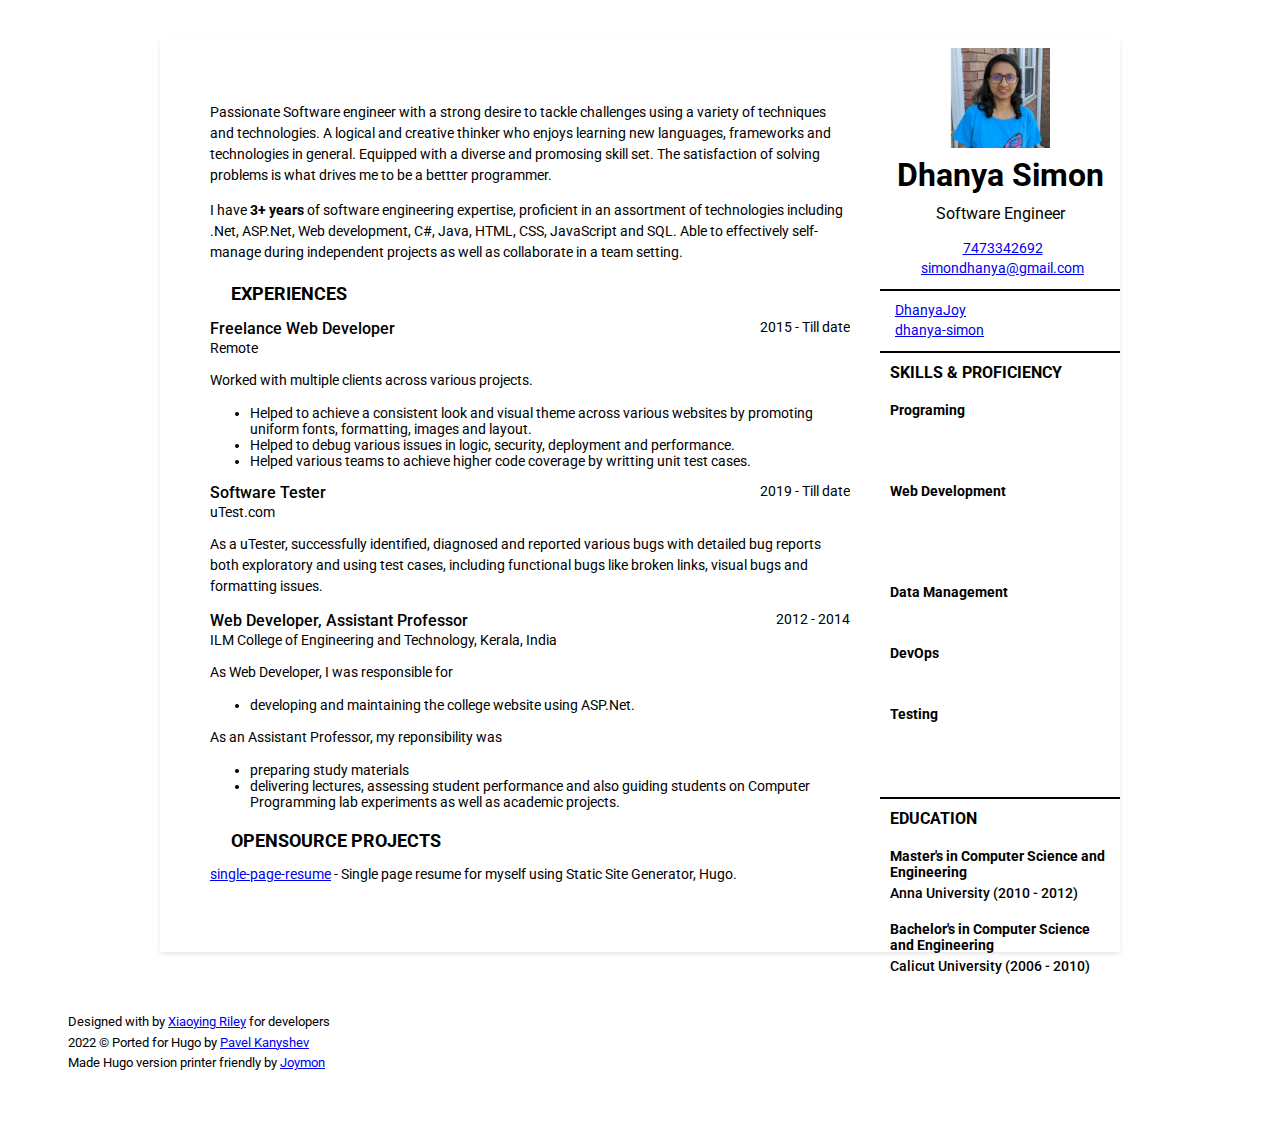
==== commit 37dccdb1: "deploy: 7d03cbe0465bc943bf765f2b8fa75c4399ef8ca4" ====
--- a/index.html
+++ b/index.html
@@ -9,7 +9,8 @@
 <span class="label label-info">ASP.Net</span>
 <span class="label label-info">static site generator</span>
 <span class="label label-info">Hugo</span></div><div class=item><h3 class=level-title>Data Management</h3><span class="label label-info">SQL</span>
-<span class="label label-info">Microsoft SQL Server</span></div><div class=item><h3 class=level-title>Testing</h3><span class="label label-info">Manual</span>
+<span class="label label-info">Microsoft SQL Server</span></div><div class=item><h3 class=level-title>DevOps</h3><span class="label label-info">GitHub Actions</span>
+<span class="label label-info">YAML</span></div><div class=item><h3 class=level-title>Testing</h3><span class="label label-info">Manual</span>
 <span class="label label-info">Automated Unit Testing</span>
 <span class="label label-info">Functional Testing</span>
 <span class="label label-info">Test Case Preparation</span></div></div><div class="education-container container-block"><h2 class=container-block-title>Education</h2><div class=item><h3 class=degree>Master's in Computer Science and Engineering</h3><h3 class=meta>Anna University (2010 - 2012)</h3></div><div class=item><h3 class=degree>Bachelor's in Computer Science and Engineering</h3><h3 class=meta>Calicut University (2006 - 2010)</h3></div></div></div><div class=main-wrapper><section class="section summary-section"><div class=summary><p><p>Passionate Software engineer with a strong desire to tackle challenges using a variety of techniques and technologies. A logical and creative thinker who enjoys learning new languages, frameworks and technologies in general. Equipped with a diverse and promosing skill set. The satisfaction of solving problems is what drives me to be a bettter programmer.</p><p>I have <strong>3+ years</strong> of software engineering expertise, proficient in an assortment of technologies including .Net, ASP.Net, Web development, C#, Java, HTML, CSS, JavaScript and SQL. Able to effectively self-manage during independent projects as well as collaborate in a team setting.</p></p></div></section><div class=hidden></div><div class=hidden></div><section class="section experiences-section"><h2 class=section-title><i class="fa fa-briefcase"></i>Experiences</h2><div class=item><div class=meta><div class=upper-row><h3 class=job-title>Freelance Web Developer</h3><div class=time>2015 - Till date</div></div><div class=company>Remote</div></div><div class=details><p><p>Worked with multiple clients across various projects.</p><ul><li>Helped to achieve a consistent look and visual theme across various websites by promoting uniform fonts, formatting, images and layout.</li><li>Helped to debug various issues in logic, security, deployment and performance.</li><li>Helped various teams to achieve higher code coverage by writting unit test cases.</li></ul></p></div></div><div class=item><div class=meta><div class=upper-row><h3 class=job-title>Software Tester</h3><div class=time>2019 - Till date</div></div><div class=company>uTest.com</div></div><div class=details><p>As a uTester, successfully identified, diagnosed and reported various bugs with detailed bug reports both exploratory and using test cases, including functional bugs like broken links, visual bugs and formatting issues.</p></div></div><div class=item><div class=meta><div class=upper-row><h3 class=job-title>Web Developer, Assistant Professor</h3><div class=time>2012 - 2014</div></div><div class=company>ILM College of Engineering and Technology, Kerala, India</div></div><div class=details><p><p>As Web Developer, I was responsible for</p><ul><li>developing and maintaining the college website using ASP.Net.</li></ul><p>As an Assistant Professor, my reponsibility was</p><ul><li>preparing study materials</li><li>delivering lectures, assessing student performance and also guiding students on Computer Programming lab experiments as well as academic projects.</li></ul></p></div></div></section><section class="section projects-section"><h2 class=section-title><i class="fa fa-archive"></i>OpenSource Projects</h2><div class=item><span class=project-title><a href=https://github.com/joymon/dotnet-helpers>single-page-resume</a></span> - <span class=project-tagline>Single page resume for myself using Static Site Generator, Hugo.</span></div></section></div></div><footer class=footer><div class=text-center><small class=copyright>Designed with <i class="fa fa-heart"></i>by <a href=http://themes.3rdwavemedia.com target=_blank>Xiaoying Riley</a> for developers</small><br><small class=copyright>2022 &copy; Ported for Hugo by <a href=https://github.com/aerohub target=_blank>Pavel Kanyshev</a></small><br><small class=copyright>Made Hugo version printer friendly by <a href=https://github.com/joymon>Joymon</a></small></div></footer><script type=text/javascript src=https://dhanyajoy.github.io/single-page-resume/assets/plugins/jquery-3.6.0.min.js></script><script type=text/javascript src=https://dhanyajoy.github.io/single-page-resume/assets/plugins/bootstrap/js/bootstrap.min.js></script><script type=text/javascript src=https://dhanyajoy.github.io/single-page-resume/assets/js/main.js></script></body></html>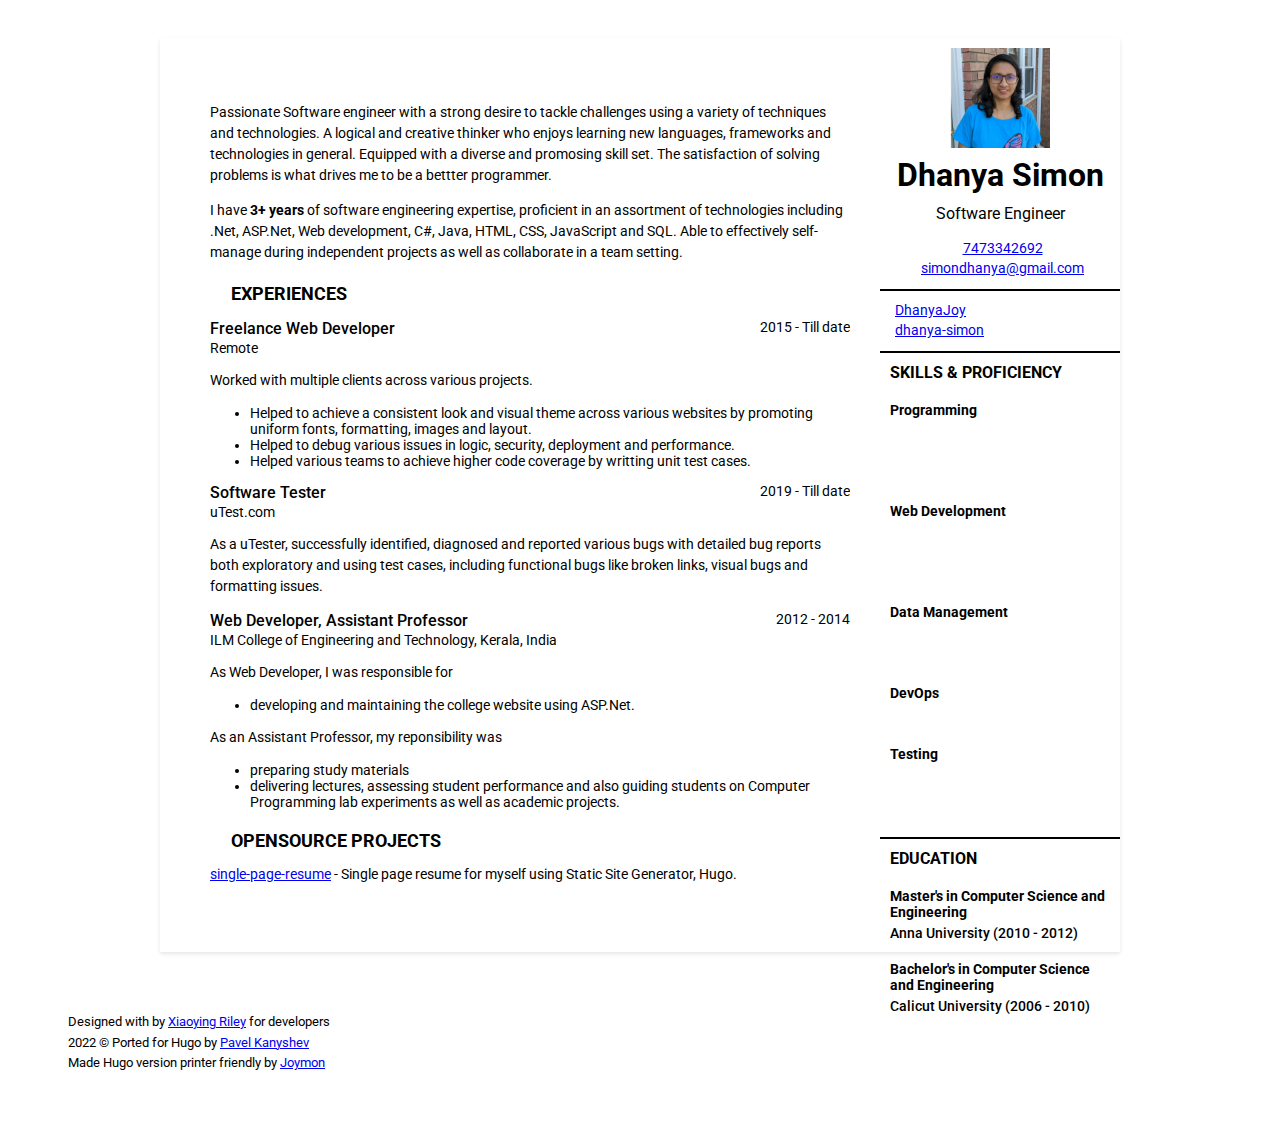
==== commit ede68fc5: "deploy: 235021f7a573fd1a35d3b066644dff80ff4a6e98" ====
--- a/index.html
+++ b/index.html
@@ -1,15 +1,18 @@
-<!doctype html><html lang=en><head><meta name=generator content="Hugo 0.74.2"><title>Dhanya - Single page resume</title><meta charset=utf-8><meta http-equiv=x-ua-compatible content="IE=edge"><meta name=viewport content="width=device-width,initial-scale=1"><meta name=description content="Hugo Responsive Resume/CV Theme for Developers"><meta name=author content="Pavel Kanyshev"><link rel="shortcut icon" href=favicon.ico><link href="https://fonts.googleapis.com/css?family=Roboto:400,500,400italic,300italic,300,500italic,700,700italic,900,900italic" rel=stylesheet type=text/css><link rel=stylesheet href=https://dhanyajoy.github.io/single-page-resume/assets/plugins/bootstrap/css/bootstrap.min.css media=screen><link rel=stylesheet href=https://dhanyajoy.github.io/single-page-resume/assets/plugins/font-awesome/css/font-awesome.css><link id=theme-style rel=stylesheet href=https://dhanyajoy.github.io/single-page-resume/assets/css/styles.css><link id=theme-style rel=stylesheet href=https://dhanyajoy.github.io/single-page-resume/assets/css/styles-6.css><link rel=stylesheet href=/single-page-resume/scss/print.css><script type=application/javascript>var doNotTrack=false;if(!doNotTrack){window.ga=window.ga||function(){(ga.q=ga.q||[]).push(arguments)};ga.l=+new Date;ga('create','UA-XXXXXXX-Y','auto');ga('send','pageview');}</script><script async src=https://www.google-analytics.com/analytics.js></script></head><body><div class=wrapper><div class=sidebar-wrapper><div class=profile-container><img class="profile img-circle" src=https://dhanyajoy.github.io/single-page-resume/assets/images/profile.png alt height=100px width=100px><h1 class=name>Dhanya Simon</h1><div class=tagline>Software Engineer</div><br><i class="fa fa-phone"></i><a href=tel:7473342692>7473342692</a><br><i class="fa fa-envelope"></i><a href=mailto:simondhanya@gmail.com>simondhanya@gmail.com</a></div><div class="contact-container container-block"><div class="list-unstyled contact-list"><i class="fa fa-github"></i><a href=https://github.com/DhanyaJoy>DhanyaJoy</a><br><i class="fa fa-linkedin"></i><a href=https://www.linkedin.com/in/dhanya-simon-265a6922/>dhanya-simon</a><br></div></div><div class="contact-container container-block"><h2 class=container-block-title>Skills & Proficiency</h2><div class=item><h3 class=level-title>Programing</h3><span class="label label-info">.Net 6</span>
+<!doctype html><html lang=en><head><meta name=generator content="Hugo 0.74.2"><title>Dhanya - Single page resume</title><meta charset=utf-8><meta http-equiv=x-ua-compatible content="IE=edge"><meta name=viewport content="width=device-width,initial-scale=1"><meta name=description content="Hugo Responsive Resume/CV Theme for Developers"><meta name=author content="Pavel Kanyshev"><link rel="shortcut icon" href=favicon.ico><link href="https://fonts.googleapis.com/css?family=Roboto:400,500,400italic,300italic,300,500italic,700,700italic,900,900italic" rel=stylesheet type=text/css><link rel=stylesheet href=https://dhanyajoy.github.io/single-page-resume/assets/plugins/bootstrap/css/bootstrap.min.css media=screen><link rel=stylesheet href=https://dhanyajoy.github.io/single-page-resume/assets/plugins/font-awesome/css/font-awesome.css><link id=theme-style rel=stylesheet href=https://dhanyajoy.github.io/single-page-resume/assets/css/styles.css><link id=theme-style rel=stylesheet href=https://dhanyajoy.github.io/single-page-resume/assets/css/styles-6.css><link rel=stylesheet href=/single-page-resume/scss/print.css><script type=application/javascript>var doNotTrack=false;if(!doNotTrack){window.ga=window.ga||function(){(ga.q=ga.q||[]).push(arguments)};ga.l=+new Date;ga('create','UA-XXXXXXX-Y','auto');ga('send','pageview');}</script><script async src=https://www.google-analytics.com/analytics.js></script></head><body><div class=wrapper><div class=sidebar-wrapper><div class=profile-container><img class="profile img-circle" src=https://dhanyajoy.github.io/single-page-resume/assets/images/profile.png alt height=100px width=100px><h1 class=name>Dhanya Simon</h1><div class=tagline>Software Engineer</div><br><i class="fa fa-phone"></i><a href=tel:7473342692>7473342692</a><br><i class="fa fa-envelope"></i><a href=mailto:simondhanya@gmail.com>simondhanya@gmail.com</a></div><div class="contact-container container-block"><div class="list-unstyled contact-list"><i class="fa fa-github"></i><a href=https://github.com/DhanyaJoy>DhanyaJoy</a><br><i class="fa fa-linkedin"></i><a href=https://www.linkedin.com/in/dhanya-simon-265a6922/>dhanya-simon</a><br></div></div><div class="contact-container container-block"><h2 class=container-block-title>Skills & Proficiency</h2><div class=item><h3 class=level-title>Programming</h3><span class="label label-info">.Net 6</span>
 <span class="label label-info">C#</span>
 <span class="label label-info">Linq</span>
 <span class="label label-info">Java</span>
-<span class="label label-info">Distributed computing</span></div><div class=item><h3 class=level-title>Web Development</h3><span class="label label-info">HTML</span>
+<span class="label label-info">Distributed computing</span>
+<span class="label label-info">Visual Studio</span>
+<span class="label label-info">VS Code</span></div><div class=item><h3 class=level-title>Web Development</h3><span class="label label-info">HTML</span>
 <span class="label label-info">CSS</span>
 <span class="label label-info">JavaScript</span>
-<span class="label label-info">JSON</span>
 <span class="label label-info">ASP.Net</span>
 <span class="label label-info">static site generator</span>
-<span class="label label-info">Hugo</span></div><div class=item><h3 class=level-title>Data Management</h3><span class="label label-info">SQL</span>
-<span class="label label-info">Microsoft SQL Server</span></div><div class=item><h3 class=level-title>DevOps</h3><span class="label label-info">GitHub Actions</span>
+<span class="label label-info">Hugo</span></div><div class=item><h3 class=level-title>Data Management</h3><span class="label label-info">JSON</span>
+<span class="label label-info">SQL</span>
+<span class="label label-info">Microsoft SQL Server</span>
+<span class="label label-info">CSV</span></div><div class=item><h3 class=level-title>DevOps</h3><span class="label label-info">GitHub Actions</span>
 <span class="label label-info">YAML</span></div><div class=item><h3 class=level-title>Testing</h3><span class="label label-info">Manual</span>
 <span class="label label-info">Automated Unit Testing</span>
 <span class="label label-info">Functional Testing</span>
